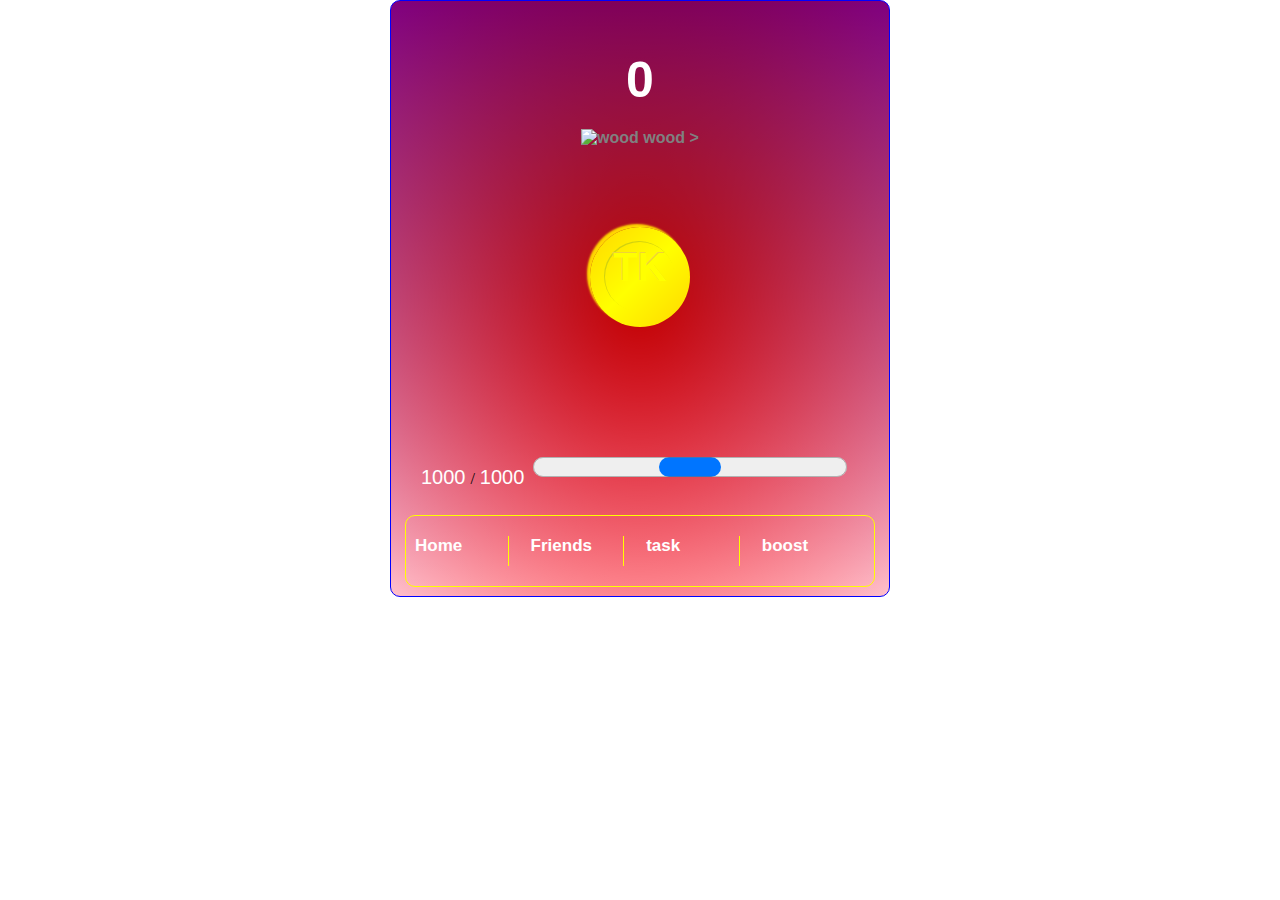
==== index.htm @ 9d2e1839 "first init" ====
<!DOCTYPE html>
<html lang="en">
<head>
    <link rel="stylesheet" href="style.css">
    <meta charset="UTF-8">
    <meta name="viewport" content="width=device-width, initial-scale=1.0">
    <title>Document</title>
</head>
<body>
    <div class="container">
        <div class="score">0</div>
        <div class="level"><img src="/" alt="wood"> wood > </div>
        <div class="clicker">
            <button class="coin">
                <div class="innercoin">
                    TK
                </div>
            </button>
        </div>
        <div class="coin-limit">
            <div class="total">
                <span>1000</span>/<span>1000</span> <progress></progress>
            </div>
        </div>
<div class="links">
        <a href="index.htm" id="Home">Home</a>
        <a href="friends.htm" id="friend">Friends</a>
        <a href="task.htm" id="task">task</a>
        <a href="boost.htm" id="Boost">boost</a>
</div>

    </div>
    <script src="variables.js"></script>
    <script src="script.js"></script> 
</body>
</html>
---- style.css ----
*{
    margin: 0;
    padding: 0;
    box-sizing: border-box;
}

    

.container{
    overflow: hidden;
    background: linear-gradient(purple,pink),radial-gradient(rgb(255, 0, 0),transparent);
    background-blend-mode: multiply;
    display: flex;
    flex-direction: column;
    height: 37.3em;
    width: 500px;
    border: 1px solid blue;
    margin: 0 auto;
    border-radius: 10px;
    align-items: center;
}


a{
    display: inline-block;
    width: calc(100%/5);
    height: 30px;
    margin: 20px 9px;
    text-decoration: none;
    font-size: 17px;
    font-family: Arial, Helvetica, sans-serif;
    font-weight: 900;
    color: #fff; 
}
a:nth-child(1){
    border-right: 1px solid yellow;
}
a:nth-child(2){
    border-right: 1px solid yellow;
}
a:nth-child(3){
    border-right: 1px solid yellow;
}
.score{
    font-size: 50px;
    font-family: 'Segoe UI', Tahoma, Geneva, Verdana, sans-serif;
    font-weight: 900;
    color: #fff;
    position: relative;
    margin: 0 auto;
    top: 50px;
}

.clicker{
    position: relative;
    width: 200px;
    height: 200px; 
    top: 100px;
    margin: 0 auto;
}
.coin{
    display: block;
    width: 100px;
    height: 100px;
    background: linear-gradient(to top left, gold,yellow,gold);
    border-radius: 50%;
    position: relative;
    top: 25%;
    margin: 0 auto;
    box-shadow: -3px -3px 2px gold;
    cursor: pointer;
    border: none;
    
}
 
.innercoin{
    width: 70px;
    height: 70px;
    position: relative;
    text-align: center;
    border: 3px inset transparent;
    margin: 0 auto;
    border-radius: 50%; 
    box-shadow: -1px -1px 0px rgb(209, 209, 16);
    font-size: 40px;
    font-family: Arial, Helvetica, sans-serif;
    font-weight: 900;
    color: yellow;
    text-shadow: -1px -1px 0px rgb(238, 211, 55);
}
.coin-limit{
    position: relative;
    top: 170px;
    width: 90%;
    margin: 0 auto;
}
progress{
    width: 70%;
    height: 40px; 
}

.back{ display: none;
    flex-direction: column;
    position: absolute;
    top: 0;
    margin: 0 auto;
    width: 100%;
    height: 100vh;
    background: rgba(10, 10, 10, .6);
    align-items: center

}


.hideItem{
    display:none;
}
.showItem{
    display: flex;
}

.links{
    position: absolute; 
    top: calc(37.7em - 5.5em);  
    width: 470px;
    border: 1px solid #ffff00;
    margin: 0 auto;
    border-radius: 10px;  
}
span{
    display: inline-block;
    margin: 5px;
    margin-top: 0;
    font-size: 20px;
    font-family: 'Segoe UI', Tahoma, Geneva, Verdana, sans-serif;
    color: #fff; 
    padding-top: 0;
}
.level{
    position: relative;
    top: 70px;
    font-family: Arial, Helvetica, sans-serif;
    color: gray;
    font-weight: 700;
}

/* Boost */
 .innercontainer{
    display: flex;
    flex-direction: row;
    width: 100%;
 }
.Boost{
    display: block; 
    width: 30%;
    border:  1px solid yellow;
    height: 70px;
    border-radius: 10px;
    float: right;
}
.fill{
    float: right;
}

 
/* media query */
@media screen and (max-width:500px) {
    .container{
        width: 100%;
        border: none;
        border-radius: 0;
    }
}
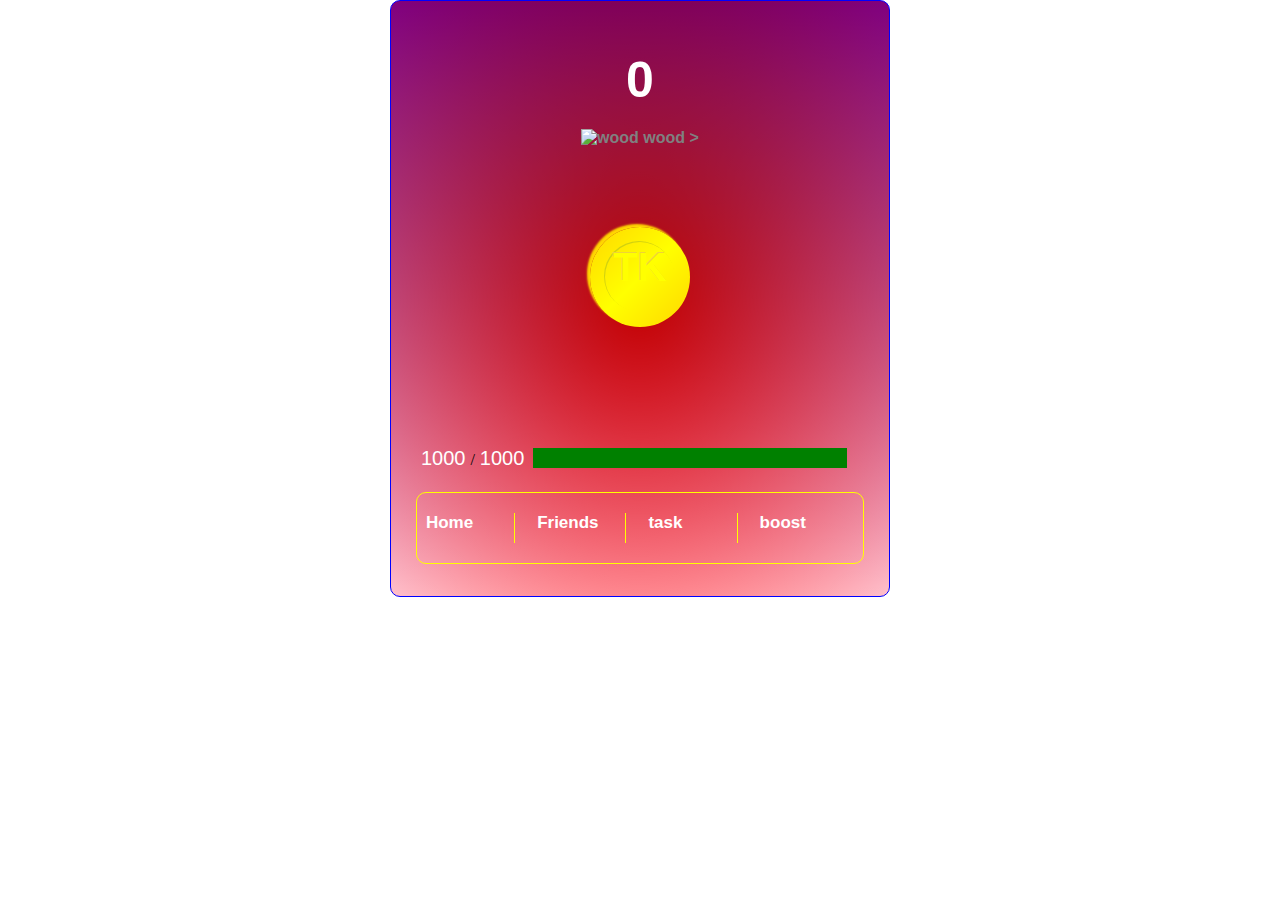
==== commit d1b31898: "updated progress" ====
--- a/index.htm
+++ b/index.htm
@@ -19,7 +19,7 @@
         </div>
         <div class="coin-limit">
             <div class="total">
-                <span>1000</span>/<span>1000</span> <progress></progress>
+                <span>1000</span>/<span>1000</span> <progress max="500" value="500"></progress>
             </div>
         </div>
 <div class="links">
--- a/style.css
+++ b/style.css
@@ -95,34 +95,16 @@
     margin: 0 auto;
 }
 progress{
-    width: 70%;
-    height: 40px; 
-}
-
-.back{ display: none;
-    flex-direction: column;
-    position: absolute;
-    top: 0;
-    margin: 0 auto;
-    width: 100%;
-    height: 100vh;
-    background: rgba(10, 10, 10, .6);
-    align-items: center
-
-}
-
-
-.hideItem{
-    display:none;
-}
-.showItem{
-    display: flex;
+  color: green;
+  background-color: gray;
+  width: 70%;
+  height: 20px;
 }
 
 .links{
-    position: absolute; 
-    top: calc(37.7em - 5.5em);  
-    width: 470px;
+    position: relative; 
+    top: calc(37.7em - 26em);  
+    width: 90%;
     border: 1px solid #ffff00;
     margin: 0 auto;
     border-radius: 10px;  
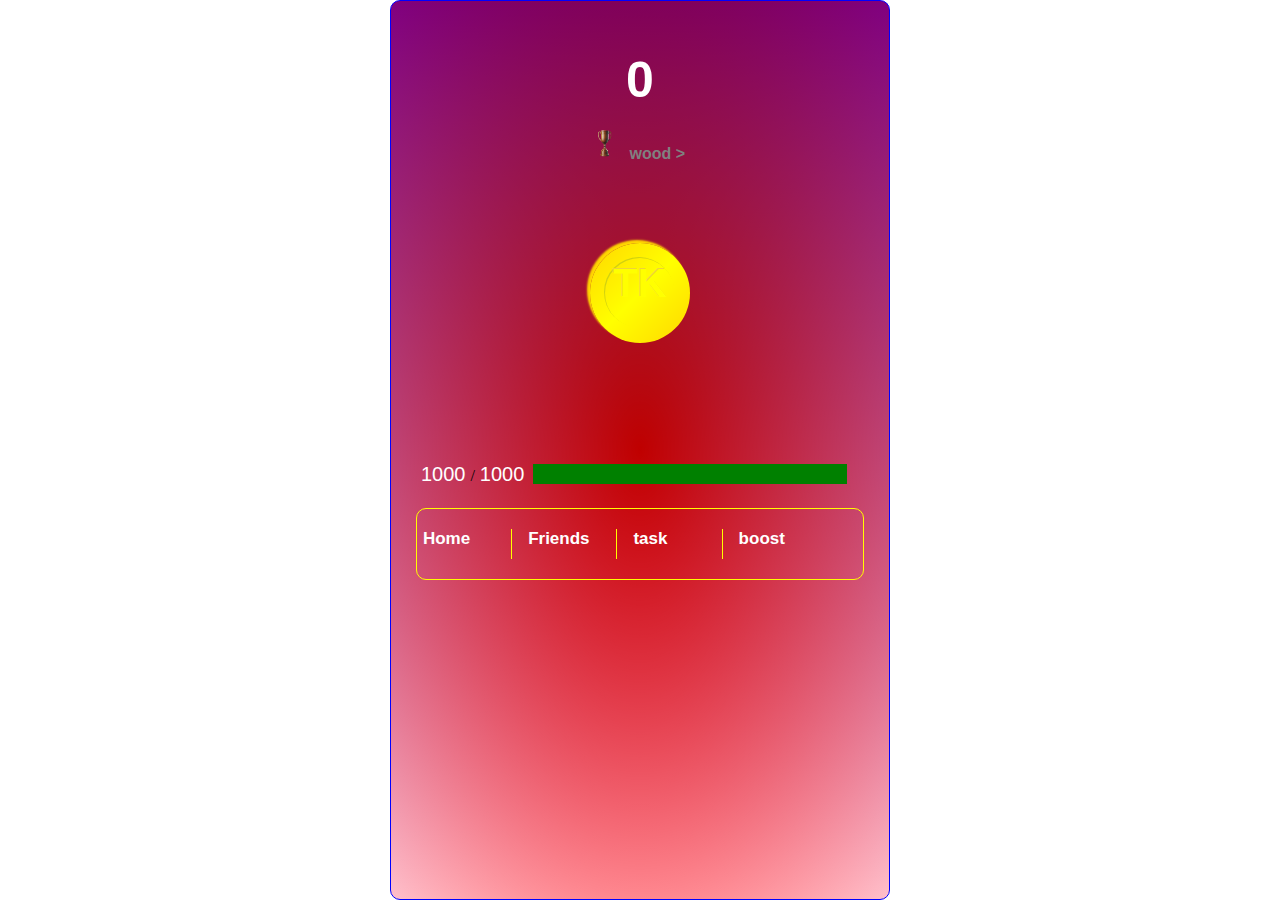
==== commit c39f02a4: "adding cup" ====
--- a/index.htm
+++ b/index.htm
@@ -9,7 +9,7 @@
 <body>
     <div class="container">
         <div class="score">0</div>
-        <div class="level"><img src="/" alt="wood"> wood > </div>
+        <div class="level"><img src="images/wood.png" height="30" width="30" alt="wood"> wood > </div>
         <div class="clicker">
             <button class="coin">
                 <div class="innercoin">
--- a/style.css
+++ b/style.css
@@ -12,7 +12,7 @@
     background-blend-mode: multiply;
     display: flex;
     flex-direction: column;
-    height: 37.3em;
+    height: 100vh;
     width: 500px;
     border: 1px solid blue;
     margin: 0 auto;
@@ -25,7 +25,7 @@
     display: inline-block;
     width: calc(100%/5);
     height: 30px;
-    margin: 20px 9px;
+    margin: 20px 6px;
     text-decoration: none;
     font-size: 17px;
     font-family: Arial, Helvetica, sans-serif;
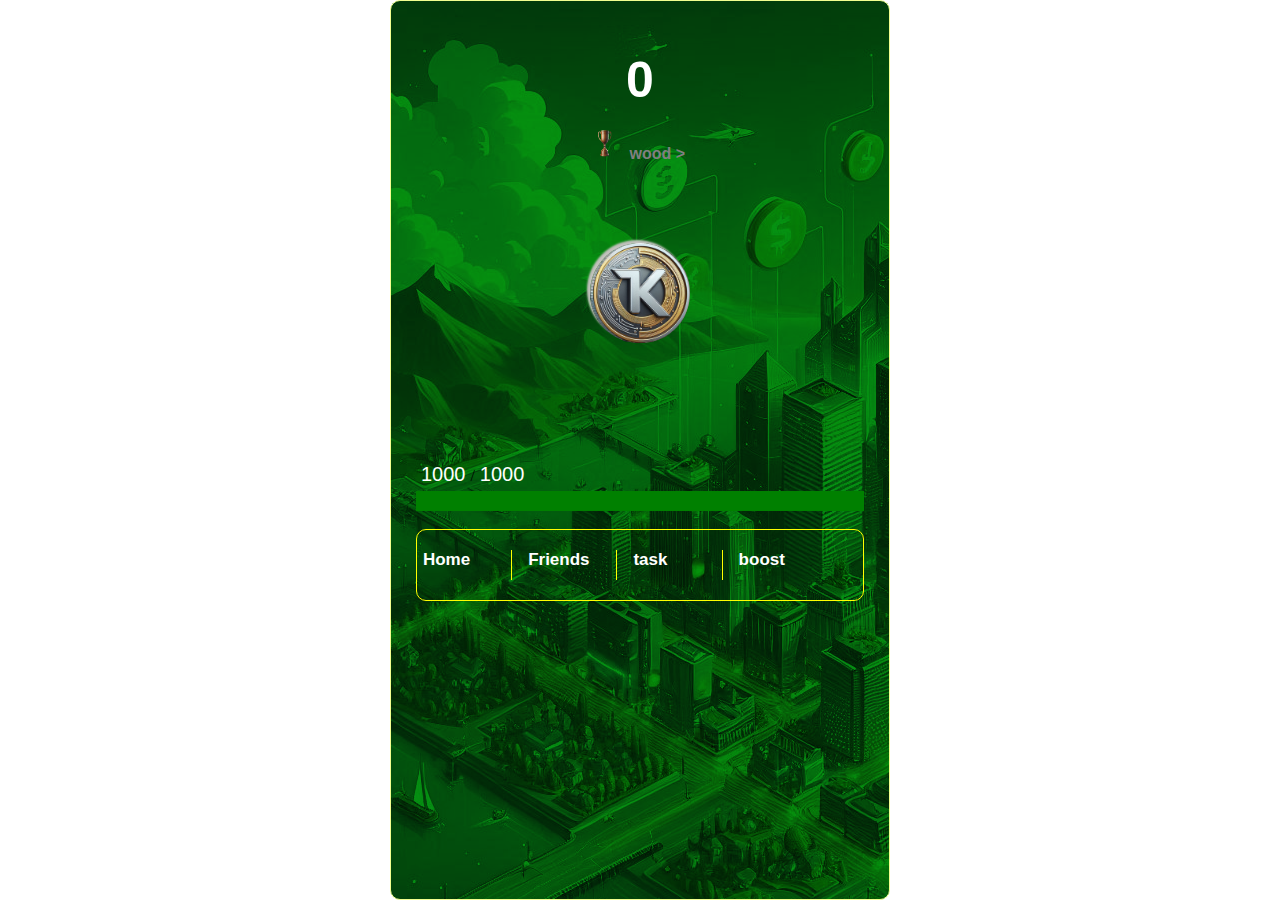
==== commit 08000aa0: "upgrade 1" ====
--- a/index.htm
+++ b/index.htm
@@ -1,10 +1,11 @@
 <!DOCTYPE html>
 <html lang="en">
 <head>
+    <link rel="shortcut icon" href="images/logo.png" type="image/x-icon">
     <link rel="stylesheet" href="style.css">
     <meta charset="UTF-8">
     <meta name="viewport" content="width=device-width, initial-scale=1.0">
-    <title>Document</title>
+    <title>TK clicker</title>
 </head>
 <body>
     <div class="container">
@@ -12,14 +13,12 @@
         <div class="level"><img src="images/wood.png" height="30" width="30" alt="wood"> wood > </div>
         <div class="clicker">
             <button class="coin">
-                <div class="innercoin">
-                    TK
-                </div>
+                <img src="images/coin.png" alt="">
             </button>
         </div>
         <div class="coin-limit">
             <div class="total">
-                <span>1000</span>/<span>1000</span> <progress max="500" value="500"></progress>
+                <span>1000</span>/<span>1000</span> <progress max="1000" value="1000"></progress>
             </div>
         </div>
 <div class="links">
--- a/style.css
+++ b/style.css
@@ -1,3 +1,10 @@
+:root{
+    --green:#059212;
+    --lgreen:#06D001;
+    --llgreen:#9BEC00;
+    --lllgreen:#F3FF90;
+}
+
 *{
     margin: 0;
     padding: 0;
@@ -8,13 +15,14 @@
 
 .container{
     overflow: hidden;
-    background: linear-gradient(purple,pink),radial-gradient(rgb(255, 0, 0),transparent);
+    background-color: var(--green);
+    background-image: url(images/background.jpg);
     background-blend-mode: multiply;
     display: flex;
     flex-direction: column;
     height: 100vh;
     width: 500px;
-    border: 1px solid blue;
+    border: 1px solid var(--lllgreen);
     margin: 0 auto;
     border-radius: 10px;
     align-items: center;
@@ -62,15 +70,21 @@
     display: block;
     width: 100px;
     height: 100px;
-    background: linear-gradient(to top left, gold,yellow,gold);
+    background: linear-gradient(to top left, rgb(153, 152, 149),rgb(104, 104, 100),rgb(201, 200, 195));
     border-radius: 50%;
     position: relative;
     top: 25%;
     margin: 0 auto;
-    box-shadow: -3px -3px 2px gold;
+    box-shadow: -3px -3px 2px rgb(194, 193, 189);
     cursor: pointer;
     border: none;
     
+}
+.coin img{
+    width: 100%;
+}
+.coin img:hover{
+    width: 98%;
 }
  
 .innercoin{
@@ -95,9 +109,9 @@
     margin: 0 auto;
 }
 progress{
-  color: green;
-  background-color: gray;
-  width: 70%;
+  color: var(--lllgreen);
+  background-color: var(--lllgreen);
+  width: 100%;
   height: 20px;
 }
 
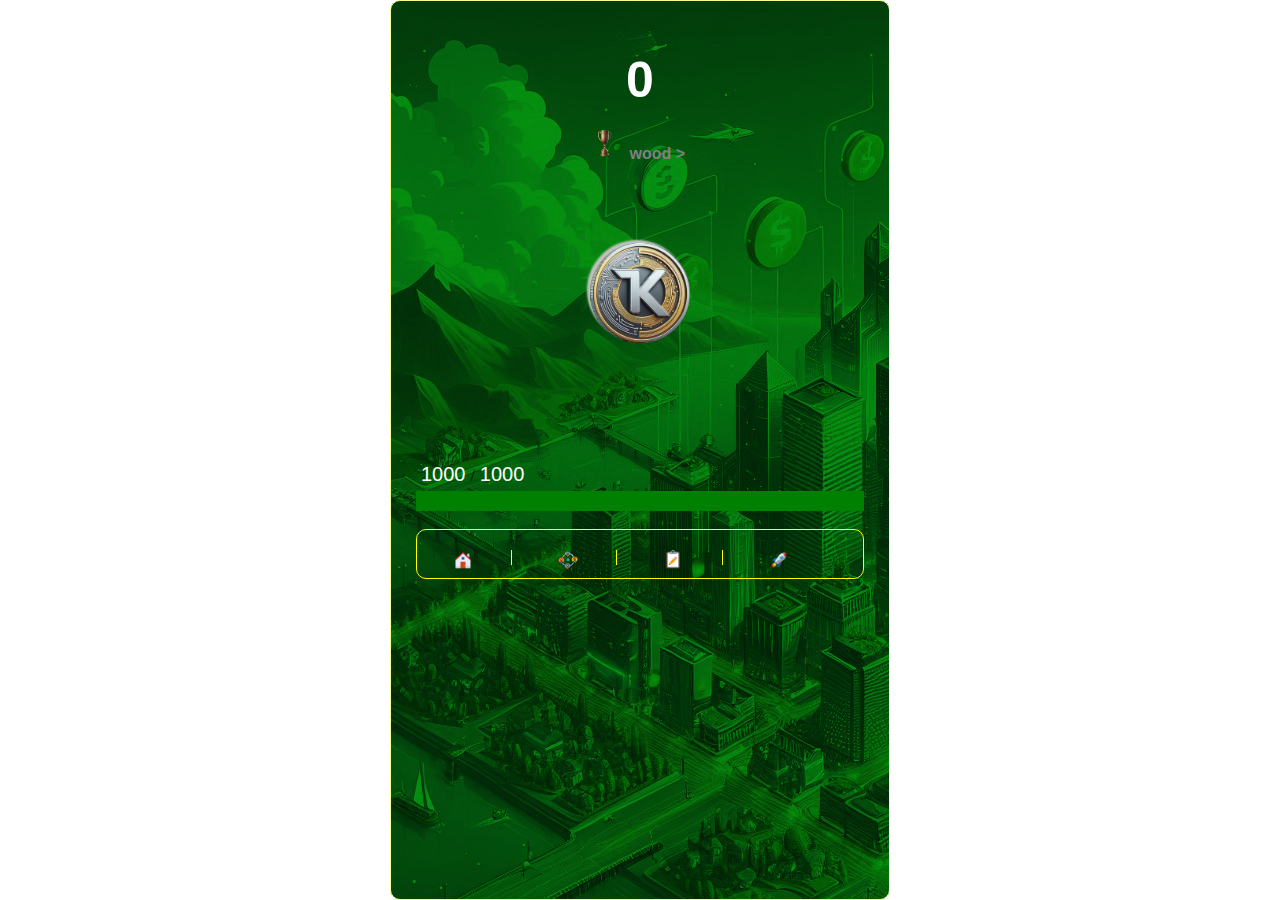
==== commit 899d37f2: "upgrade 2" ====
--- a/index.htm
+++ b/index.htm
@@ -22,10 +22,10 @@
             </div>
         </div>
 <div class="links">
-        <a href="index.htm" id="Home">Home</a>
-        <a href="friends.htm" id="friend">Friends</a>
-        <a href="task.htm" id="task">task</a>
-        <a href="boost.htm" id="Boost">boost</a>
+        <a href="index.htm" id="Home"><img src="images/home.png" alt=""></a>
+        <a href="friends.htm" id="friend"><img src="images/friends.png" alt=""></a>
+        <a href="task.htm" id="task"><img src="images/task.png" alt=""></a>
+        <a href="boost.htm" id="Boost"><img src="images/boost.png" alt=""></a>
 </div>
 
     </div>
--- a/style.css
+++ b/style.css
@@ -32,7 +32,7 @@
 a{
     display: inline-block;
     width: calc(100%/5);
-    height: 30px;
+    height: 15px;
     margin: 20px 6px;
     text-decoration: none;
     font-size: 17px;
@@ -122,6 +122,7 @@
     border: 1px solid #ffff00;
     margin: 0 auto;
     border-radius: 10px;  
+    height: 50px;
 }
 span{
     display: inline-block;
@@ -157,7 +158,11 @@
 .fill{
     float: right;
 }
-
+a img{
+    width: 20px;
+    position: relative;
+    margin: 0 30px;
+}
  
 /* media query */
 @media screen and (max-width:500px) {
